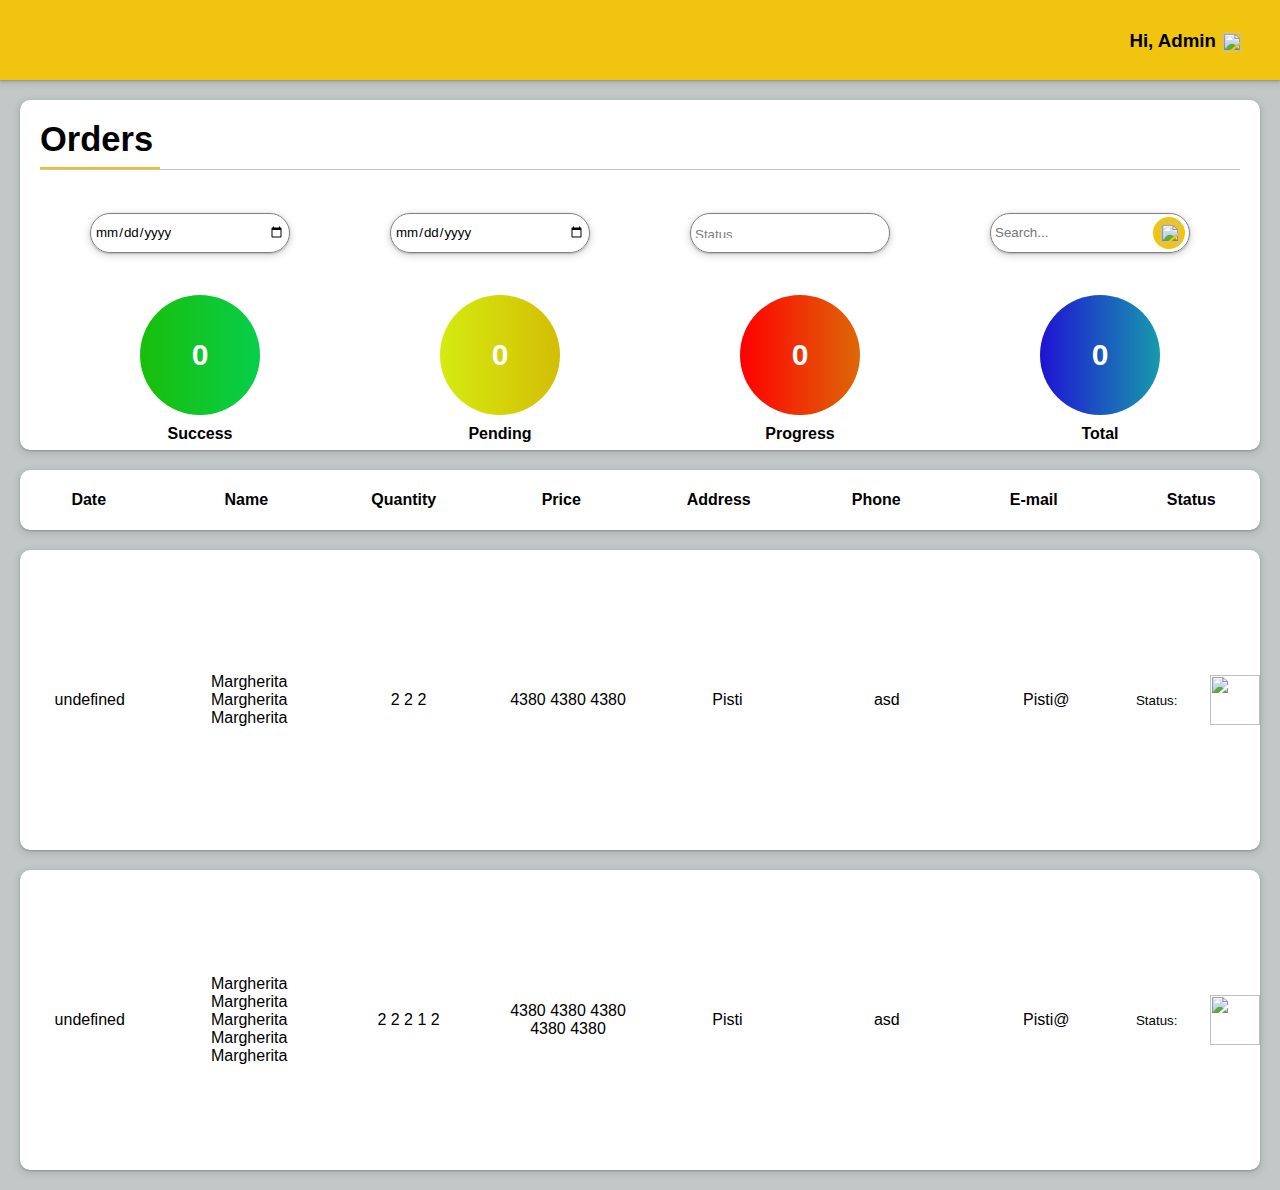
==== frontend/admin.html @ 4f4e6ceb "shitfest" ====
<!DOCTYPE html>
<html lang="en">
<head>
    <meta charset="UTF-8">
    <meta http-equiv="X-UA-Compatible" content="IE=edge">
    <meta name="viewport" content="width=device-width, initial-scale=1.0">
    <title>ADMIN</title>
    <script src="assets/script-admin.js"></script>
    <link rel="stylesheet" href="assets/style-admin.css">    
</head>
<body>
    <div id="admin-root">
</body>
</html>
---- frontend/assets/style-admin.css ----
* {
    margin: 0;
    padding: 0;
    border: 0;
    outline: none;
    box-sizing: border-box;
    background: transparent;
    font-family: inherit;
}

a {
    text-decoration: none;
}

a img {
    border: none;
}

button,
a {
    cursor: pointer;
    color: inherit;
}

textarea {
    resize: none;
}

button,
textarea,
select {
    appearance: none !important;
    border-radius: 0;
}
/* CSS RESET ENDS */


body {
    position: relative;
    width: 100vw;
    height: 100%; 
    margin: 0 auto;
    font-family: 'Source Serif 4', sans-serif;

    background: rgb(194, 200, 200) 100%;
    /* overflow: hidden; */
}

.order-header{
    position: relative;
    display: flex;
    width: 100%;
    height: 80px;
    background-color: #F1C40F;
    
    box-shadow: rgba(60, 64, 67, 0.3) 0px 1px 2px 0px, rgba(60, 64, 67, 0.15) 0px 2px 6px 2px;
}

.order-header img{
    position: absolute;
    right: 3%;
    bottom: 35%;
    width: 20px;
    height: 20px;
}

.order-header h3{
    position: absolute;
    right: 5%;
    bottom: 35%;
}

.orderlist{
    width: calc(100%-100px);
    font-size: 16px;
    height: 300px;
    display: flex;
    align-items: center;
    text-align: center;
    justify-content: center;
    border-radius: 10px;
    margin: 20px;
    /* border: 2px solid #ababab;
    border-radius: 5px; */
    background: white; /* Pastel white: #FAF8F6 */
    gap: 20px;
    box-shadow: rgba(60, 64, 67, 0.3) 0px 1px 2px 0px, rgba(60, 64, 67, 0.15) 0px 2px 6px 2px;
    /* box-shadow: rgb(85, 91, 255) 0px 0px 0px 3px, rgb(31, 193, 27) 0px 0px 0px 6px, rgb(255, 217, 19) 0px 0px 0px 9px, rgb(255, 156, 85) 0px 0px 0px 12px, rgb(255, 85, 85) 0px 0px 0px 15px; */  
}

.order-title{
    width: calc(100%-100px);
    height: 60px;
    font-size: 16px;
    display: flex;
    align-items: center;
    text-align: center;
    justify-content: center;
    border-radius: 10px;
    margin: 20px;
    /* border: 2px solid #ababab;
    border-radius: 5px; */
    background: white; /* Pastel white: #FAF8F6 */
    gap: 20px;
    box-shadow: rgba(60, 64, 67, 0.3) 0px 1px 2px 0px, rgba(60, 64, 67, 0.15) 0px 2px 6px 2px;
    /* box-shadow: rgb(85, 91, 255) 0px 0px 0px 3px, rgb(31, 193, 27) 0px 0px 0px 6px, rgb(255, 217, 19) 0px 0px 0px 9px, rgb(255, 156, 85) 0px 0px 0px 12px, rgb(255, 85, 85) 0px 0px 0px 15px; */  
}
 .orderlist li{
    display: inline-block; 
    max-width: 300px;
    width: 150px;
    word-wrap: break-word;
} 

.order-title li{
    display: inline-block;
    max-width: 300px;
    width: 150px;
    font-weight: 600;
} 

#checkbox2 {
    visibility: hidden;
    border: none;
}

.statuspic {
    height: 50px;
    width: 50px;
    border: none;
}

/* SEARCH BAR */

/* .wrapper{
    display: flex;
    width: 95%;
    margin: 0 auto;
}

.center{
    width: 100%;
    margin: 0 auto;
} 

#search-container{
    margin: 10px 0;
   
}

#search-container input{
    background-color: transparent;
    width: 40%;
    border-bottom: 2px solid #110f29;
    padding: 1em 0.3em;
}

#search-container input:focus{
    border-bottom-color: #110f29;
}

#search-container button{
    padding: 1em 1em;
    margin-left: 1em;
    background-color: #110f29;
    color: white;
    border-radius: 5px;
    margin-top: 0.5em;
    text-transform: uppercase;
    letter-spacing: 0.1em;
}

.buttons button:nth-child(1){
    background-color: #110f29;
    color: white;
}

.buttons button{
    border: 2px solid #110f29;
    padding: 1em 2.2em;
    border-radius: 3em;
    background-color: transparent;
    color: #110f29;
}

.visible{
    visibility:visible !important
} */

/* //SEARCH TEST 2 */

.wrapper {
    width: calc(100%-100px);
    height: 350px;
    margin: 0 auto;
    display: block;
    align-items: center;
    justify-content: center;
    text-align: center;
    border-radius: 10px;
    margin: 20px;
    background: white; 
    gap: 20px;
    padding: 20px; 
    box-shadow: rgba(60, 64, 67, 0.3) 0px 1px 2px 0px, rgba(60, 64, 67, 0.15) 0px 2px 6px 2px;
 



}
.box1 {
    width: 100%;
    height: 50px;
    position: relative;
}

.box1::after{
    content: '';
    position: absolute;
    bottom: 0;
    width: 100%;
    height: 1px;
    background-color: rgb(199, 191, 191);
    left: 0;
}



.titles{
    display: flex;
    width: 120px;
    height: 50px;
    position: relative;
    font-size: 23px;
}
.titles::after{
    content: '';
    position: absolute;
    bottom: 0;
    width: 100%;
    height: 3px;
    background-color: #F1C40F;
    left: 0;
}

.box2 {
    display: flex;
    width: 100%;
    height: 125px;
    justify-content: center;
    align-items: center;
    text-align: center;
}

.input-container{
    display: flex;
}


.input-container input{
    width: 200px;
    height: 40px;
    background-color: transparent;
    padding: 1em 0.3em;
    border: solid grey 1px;
    border-radius: 20px;
    box-shadow: rgba(60, 64, 67, 0.3) 0px 1px 2px 0px, rgba(60, 64, 67, 0.15) 0px 2px 6px 2px;
    margin-right: 100px;
}

.input-container select{
    width: 200px;
    height: 40px;
    border: solid grey 1px;
    border-radius: 20px;
    box-shadow: rgba(60, 64, 67, 0.3) 0px 1px 2px 0px, rgba(60, 64, 67, 0.15) 0px 2px 6px 2px;
    margin-right: 100px;
}

.cicamica option{
    margin-bottom: 20px;
    color: grey;

} 
.cicamica{
    padding: 1em 0.3em;
    color: grey;

} 

.search-box{
    width: 200px;
    background-color: transparent;
    position: relative;
}
#search-input{
    background-color: transparent;
    width: 200px;
    padding: 1em 0.3em;
}

.input-img{
    position: absolute;
    right: 5px;
    bottom: 4px;
    width: 32px;
    height: 32px;
    border-radius: 50%;
    background-color: #F1C40F;
    z-index: 3;
}
.input-img img{
    width: 20px;
    height: 20px;
    position: absolute;
    bottom: 6px;
    right: 5px;
}


.box3{
    width: 100%;  
}
.circles{
    width: 100%;  
    margin: 0 auto;
    display: flex;
    justify-content: center;
    text-align: center;
}
.circleconti{
    width: 200px;
    margin-left:100px ;
    margin-bottom: 20px;
    text-align: center;
}
.circleconti h4{
    margin-right:80px;
    margin-top: 10px;

}

.Green, .Yellow, .Red, .total {
    width: 120px;
    height: 120px;
    border-radius: 50%;
    display: flex;
    justify-content: center;
    align-items: center;
    text-align: center;
    color: white;
    font-size: 30px;
    font-weight: 700;
}

.Green{
    background-image: linear-gradient(to right, rgb(25, 190, 10) , rgb(7, 206, 74));
}
.Yellow{
    background-image: linear-gradient(to right, rgb(213, 235, 16) , rgb(211, 190, 5));
}
.Red{
    background-image: linear-gradient(to right, red , rgb(221, 104, 8))
}
.total{
    background-image: linear-gradient(to right, rgb(31, 18, 212) , rgb(23, 154, 172))
}
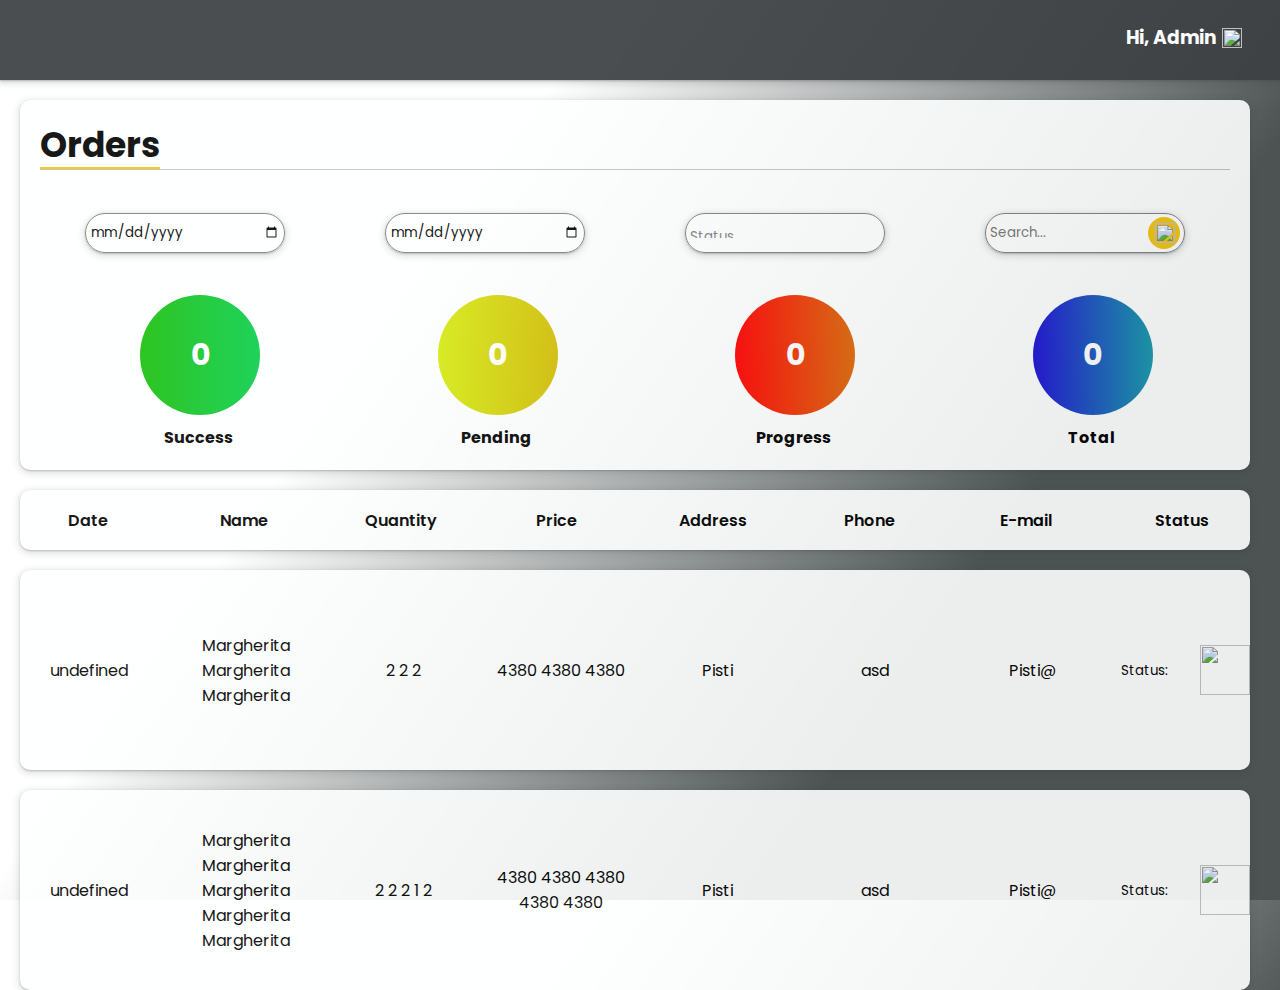
==== commit c2624b62: "shitfest2" ====
--- a/frontend/admin.html
+++ b/frontend/admin.html
@@ -6,7 +6,10 @@
     <meta name="viewport" content="width=device-width, initial-scale=1.0">
     <title>ADMIN</title>
     <script src="assets/script-admin.js"></script>
-    <link rel="stylesheet" href="assets/style-admin.css">    
+    <link rel="stylesheet" href="assets/style-admin.css"> 
+    <link rel="preconnect" href="https://fonts.googleapis.com">
+    <link rel="preconnect" href="https://fonts.gstatic.com" crossorigin>
+    <link href="https://fonts.googleapis.com/css2?family=Architects+Daughter&family=Bokor&family=Crimson+Pro:wght@200&family=EB+Garamond&family=Fjalla+One&family=Fredoka&family=Josefin+Sans&family=Josefin+Slab:wght@100&family=Mate+SC&family=Megrim&family=Montserrat:ital,wght@0,100;0,300;0,400;0,700;1,400&family=Niconne&family=Nunito&family=Nunito+Sans&family=Orbitron&family=Orienta&family=Playfair+Display:wght@700&family=Poppins:wght@100;400;700&family=Rakkas&family=Rozha+One&family=Shippori+Antique+B1&family=Staatliches&family=Tangerine&family=Vollkorn+SC&family=Yusei+Magic&display=swap" rel="stylesheet">   
 </head>
 <body>
     <div id="admin-root">
--- a/frontend/assets/style-admin.css
+++ b/frontend/assets/style-admin.css
@@ -37,29 +37,30 @@
 
 body {
     position: relative;
-    width: 100vw;
-    height: 100%; 
+    width: 100%;
+    height: 100vh; 
     margin: 0 auto;
-    font-family: 'Source Serif 4', sans-serif;
-
+    font-family: 'Poppins', sans-serif;
     background: rgb(194, 200, 200) 100%;
-    /* overflow: hidden; */
-}
+    background: linear-gradient(305deg, rgb(77, 83, 83) 28%, transparent 68%), url('/assets/img/backround.jpg');
+   /* overflow: hidden; */
+}
+
 
 .order-header{
     position: relative;
     display: flex;
     width: 100%;
     height: 80px;
-    background-color: #F1C40F;
-    
+    background-color: rgba(60, 64, 67, 0.924);
+    color: white;    
     box-shadow: rgba(60, 64, 67, 0.3) 0px 1px 2px 0px, rgba(60, 64, 67, 0.15) 0px 2px 6px 2px;
 }
 
 .order-header img{
     position: absolute;
     right: 3%;
-    bottom: 35%;
+    bottom: 40%;
     width: 20px;
     height: 20px;
 }
@@ -73,19 +74,18 @@
 .orderlist{
     width: calc(100%-100px);
     font-size: 16px;
-    height: 300px;
+    height: 200px;
     display: flex;
     align-items: center;
     text-align: center;
     justify-content: center;
     border-radius: 10px;
     margin: 20px;
-    /* border: 2px solid #ababab;
-    border-radius: 5px; */
-    background: white; /* Pastel white: #FAF8F6 */
+    margin-right: 30px;
+    background: rgb(254, 255, 255);
+    opacity: 0.9;
     gap: 20px;
     box-shadow: rgba(60, 64, 67, 0.3) 0px 1px 2px 0px, rgba(60, 64, 67, 0.15) 0px 2px 6px 2px;
-    /* box-shadow: rgb(85, 91, 255) 0px 0px 0px 3px, rgb(31, 193, 27) 0px 0px 0px 6px, rgb(255, 217, 19) 0px 0px 0px 9px, rgb(255, 156, 85) 0px 0px 0px 12px, rgb(255, 85, 85) 0px 0px 0px 15px; */  
 }
 
 .order-title{
@@ -98,12 +98,11 @@
     justify-content: center;
     border-radius: 10px;
     margin: 20px;
-    /* border: 2px solid #ababab;
-    border-radius: 5px; */
-    background: white; /* Pastel white: #FAF8F6 */
+    margin-right: 30px;
+    background: rgb(254, 255, 255);
+    opacity: 0.9; /* Pastel white: #FAF8F6 */
     gap: 20px;
     box-shadow: rgba(60, 64, 67, 0.3) 0px 1px 2px 0px, rgba(60, 64, 67, 0.15) 0px 2px 6px 2px;
-    /* box-shadow: rgb(85, 91, 255) 0px 0px 0px 3px, rgb(31, 193, 27) 0px 0px 0px 6px, rgb(255, 217, 19) 0px 0px 0px 9px, rgb(255, 156, 85) 0px 0px 0px 12px, rgb(255, 85, 85) 0px 0px 0px 15px; */  
 }
  .orderlist li{
     display: inline-block; 
@@ -130,68 +129,12 @@
     border: none;
 }
 
-/* SEARCH BAR */
-
-/* .wrapper{
-    display: flex;
-    width: 95%;
-    margin: 0 auto;
-}
-
-.center{
-    width: 100%;
-    margin: 0 auto;
-} 
-
-#search-container{
-    margin: 10px 0;
-   
-}
-
-#search-container input{
-    background-color: transparent;
-    width: 40%;
-    border-bottom: 2px solid #110f29;
-    padding: 1em 0.3em;
-}
-
-#search-container input:focus{
-    border-bottom-color: #110f29;
-}
-
-#search-container button{
-    padding: 1em 1em;
-    margin-left: 1em;
-    background-color: #110f29;
-    color: white;
-    border-radius: 5px;
-    margin-top: 0.5em;
-    text-transform: uppercase;
-    letter-spacing: 0.1em;
-}
-
-.buttons button:nth-child(1){
-    background-color: #110f29;
-    color: white;
-}
-
-.buttons button{
-    border: 2px solid #110f29;
-    padding: 1em 2.2em;
-    border-radius: 3em;
-    background-color: transparent;
-    color: #110f29;
-}
-
-.visible{
-    visibility:visible !important
-} */
 
 /* //SEARCH TEST 2 */
 
 .wrapper {
     width: calc(100%-100px);
-    height: 350px;
+    height: 370px;
     margin: 0 auto;
     display: block;
     align-items: center;
@@ -199,14 +142,13 @@
     text-align: center;
     border-radius: 10px;
     margin: 20px;
-    background: white; 
+    background: rgb(254, 255, 255);
+    opacity: 0.9;
+    margin-right: 30px;
     gap: 20px;
     padding: 20px; 
     box-shadow: rgba(60, 64, 67, 0.3) 0px 1px 2px 0px, rgba(60, 64, 67, 0.15) 0px 2px 6px 2px;
  
-
-
-
 }
 .box1 {
     width: 100%;
@@ -319,7 +261,7 @@
 
 
 .box3{
-    width: 100%;  
+    width: 100%;
 }
 .circles{
     width: 100%;  
